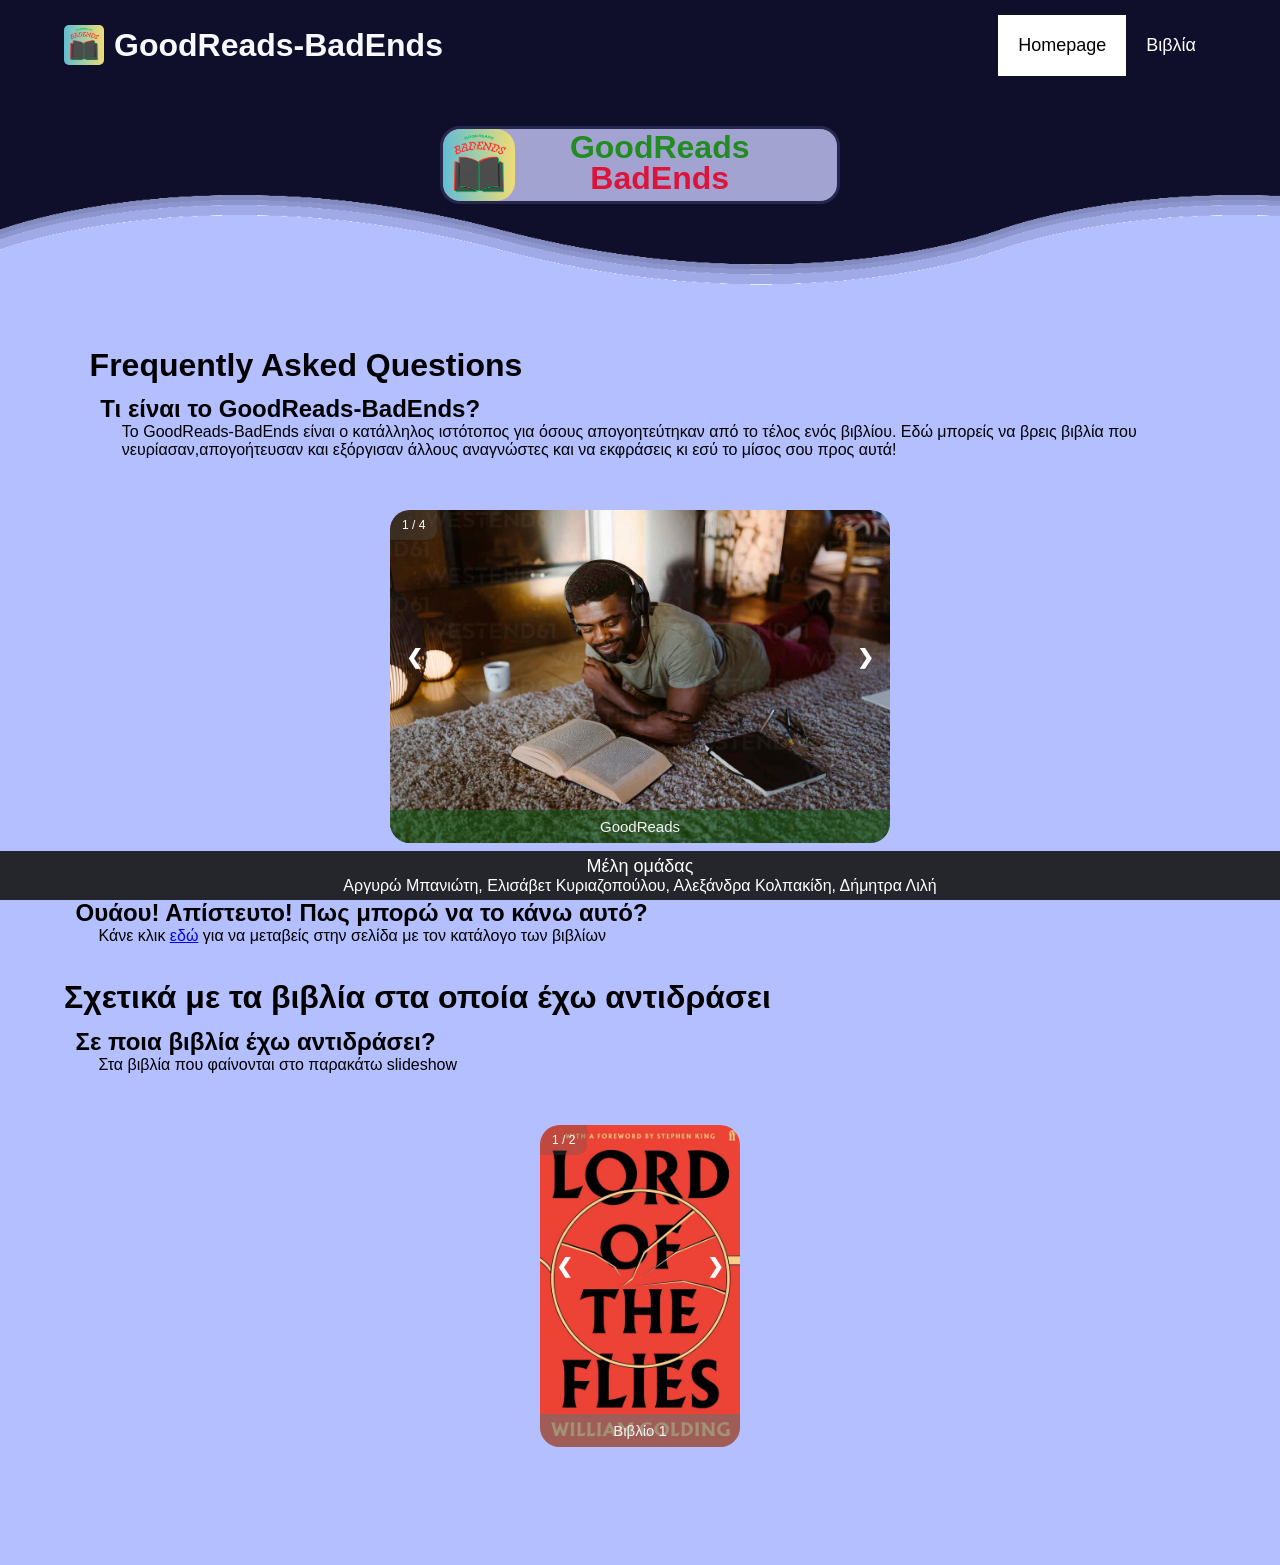
==== ergasia/homepage.html @ 762bc445 "commit1 html,css,js" ====
<!DOCTYPE html>
<html lang="en">
<head>
    <meta charset="UTF-8">
    <title>GoodReads-BadEnds</title>
    <link rel="icon" type="image/x-icon" href="../ergasia/img/logo.png">
    <link rel="stylesheet" href="../ergasia/css/style.css">

</head>
<body>
    <!-- Κύματα  -->
    <section>
        <div class='air air1'></div>
        <div class='air air2'></div>
        <div class='air air3'></div>
        <div class='air air4'></div>
    </section>

    <!-- Navigation με κουμπιά για αρχική σελίδα και άλλη σελίδα  -->
    <div class="navigation">
        <div class="navigation-text">
            <img src="../ergasia/img/logo.png" alt="logo">
            <h1>GoodReads-BadEnds</h1>
        </div>
        <div class="navigation-links">
            <a class="active" href="../ergasia/homepage.html">Homepage</a>
            <a href="../ergasia/items.html">Βιβλία</a>
        </div>
    </div>

    <!-- Header με το logo και το όνομα  -->
    <div class="header">
        <img src="../ergasia/img/logo.png" alt="logo">
        <div class="headergood"><h1>GoodReads</h1></div>
        <div class="headerbad"><h1>BadEnds</h1></div>
    </div>

    <div class="pagecontent">
        <div class="textbeforeslideshow">
            <h1>Frequently Asked Questions</h1>

            <h2>Τι είναι το GoodReads-BadEnds?</h2>
            <p>Το GoodReads-BadEnds είναι ο κατάλληλος ιστότοπος για όσους απογοητεύτηκαν από το τέλος ενός βιβλίου.
                Εδώ μπορείς να βρεις βιβλία που νευρίασαν,απογοήτευσαν και εξόργισαν άλλους αναγνώστες και να εκφράσεις κι εσύ το μίσος σου προς αυτά!</p>
        </div>

        <!-- Το slideshow με τις εικόνες ανθρώπων -->
        <div class="slideshow-container"  id="slideshow0">

            <!-- Εικόνες του slideshow με captions -->
            <div class="mySlides fade">
                <div class="numbertext">1 / 4</div>
                <img src="../ergasia/img/slides1.jpg" style="width:100%" alt="Χαρούμενος άνθρωπος που διαβάζει ένα βιβλίο">
                <div class="captiongood">GoodReads</div>
            </div>

            <div class="mySlides fade">
                <div class="numbertext">2 / 4</div>
                <img src="../ergasia/img/slides2.jpg" style="width:100%" alt="Στεναχωρημένος άνθρωπος που διαβάζει ένα βιβλίο">
                <div class="captionbad">BadEnds</div>
            </div>

            <div class="mySlides fade">
                <div class="numbertext">3 / 4</div>
                <img src="../ergasia/img/slides3.jpg" style="width:100%" alt="Χαρούμενος άνθρωπος που διαβάζει ένα βιβλίο">
                <div class="captiongood">GoodReads</div>
            </div>

            <div class="mySlides fade">
                <div class="numbertext">4 / 4</div>
                <img src="../ergasia/img/slides4.png" style="width:100%" alt="Στεναχωρημένος άνθρωπος που διαβάζει ένα βιβλίο">
                <div class="captionbad">BadEnds</div>
            </div>

            <!-- Κουμπιά με βέλη του slideshow -->
            <a class="prev" onclick="plusSlides(-1,0)">&#10094;</a>
            <a class="next" onclick="plusSlides(1,0)">&#10095;</a>

            <!--Κουκίδες
            <div class="dots">
                <span class="dot" onclick="currentSlide(1)"></span>
                <span class="dot" onclick="currentSlide(2)"></span>
                <span class="dot" onclick="currentSlide(3)"></span>
                <span class="dot" onclick="currentSlide(4)"></span>
            </div> -->

        </div>


        <div class="textafterslideshow">
            <h2>Ουάου! Απίστευτο! Πως μπορώ να το κάνω αυτό?</h2>
            <p>Κάνε κλικ <a href="items.html">εδώ</a> για να μεταβείς στην σελίδα με τον κατάλογο των βιβλίων</p>

            <h1>Σχετικά με τα βιβλία στα οποία έχω αντιδράσει</h1>
            <h2>Σε ποια βιβλία έχω αντιδράσει?</h2>
            <p>Στα βιβλία που φαίνονται στο παρακάτω slideshow</p>

        </div>

        <!-- Το slideshow με τις εικόνες των βιβλίων στα οποία ο χρήστης έχει αντιδράσει -->
        <div class="slideshow-container"  id="slideshow1">

            <!-- Εικόνες του slideshow με captions -->
            <div class="mySlides fade" id>
                <div class="numbertext">1 / 2</div>
                <img src="../ergasia/img/item1.jpg" style="width:100%" alt="Βιβλίο στο οποίο έχεις αντιδράσει">
                <div class="captionbook">Βιβλίο 1</div>
            </div>

            <div class="mySlides fade">
                <div class="numbertext">2 / 2</div>
                <img src="../ergasia/img/item2.jpg" style="width:100%" alt="Βιβλίο στο οποίο έχεις αντιδράσει">
                <div class="captionbook">Βιβλίο 2</div>
            </div>



            <!-- Κουμπιά με βέλη του slideshow -->
            <a class="prev" onclick="plusSlides(-1,1)">&#10094;</a>
            <a class="next" onclick="plusSlides(1,1)">&#10095;</a>

            <!--Κουκίδες
            <div class="dots">
                <span class="dot" onclick="currentSlide(1)"></span>
                <span class="dot" onclick="currentSlide(2)"></span>
                <span class="dot" onclick="currentSlide(3)"></span>
                <span class="dot" onclick="currentSlide(4)"></span>
            </div> -->


        </div>
    </div>
    <div class="footer">
        <div class="footerheader">Μέλη ομάδας</div>
        <div class="footertext">
            Αργυρώ Μπανιώτη, Ελισάβετ Κυριαζοπούλου, Αλεξάνδρα Κολπακίδη, Δήμητρα Λιλή
        </div>
    </div>





    <script src="../ergasia/js/homepage.js" defer></script>
</body>
</html>
---- ergasia/css/style.css ----
/*κύματα*/
section{
  display: grid;
  position: relative;
  width: 100%;
  height: 35vh;
  background: rgb(15, 15, 44);
  overflow: hidden;
  z-index: 1;
}
section .air {
  position: absolute;
  bottom: 0;
  left: 0;
  width: 100%;
  height: 100px;
  background: url(../img/waveblue3.png);
  background-size: 1000px 100px;
}
section .air.air1{
  animation: wave 30s linear infinite;
  z-index: 5;
  opacity: 1;
  animation-delay: 0s;
  bottom: 0;
}
section .air.air2{
  animation: wave2 15s linear infinite;
  z-index: 4;
  opacity: 0.5;
  animation-delay: -5s;
  bottom: 10px;
}
section .air.air3{
  animation: wave 30s linear infinite;
  z-index: 3;
  opacity: 0.2;
  animation-delay: -2s;
  bottom: 15px;
}
section .air.air4{
  animation: wave2 5s linear infinite;
  z-index: 2;
  opacity: 0.7;
  animation-delay: -5s;
  bottom: 20px;
}
@keyframes wave{
  0%{
    background-position-x: 0;
  }
  100%{
    background-position-x: 1000px;
  }
}
@keyframes wave2{
  0%{
    background-position-x: 0;
  }
  100%{
    background-position-x: -1000px;
  }
}
* {
  box-sizing: border-box;
}


.navigation{
  position: absolute;
  top: 0;
  z-index: 10;
  width: 100%;
  color: ghostwhite;
  height:10%;

  /*border που έβγαλα γιατί είναι άσχημο*/
  /*
  background-color: rgb(240,255,240,0.07);
  border-style: double;
  border-color: transparent;
  border-bottom-color: black;
  */

  display: flex;
  flex-wrap: wrap;
  justify-content: space-between;
  align-items: center;
  padding: 0 5%;
  box-sizing: border-box;
}

.navigation-links{
  float:right;
  bottom: 20%;
  align-items: center;

  display: flex;
  gap:0;
  text-align: center;
  font-size: 17px;
}

.navigation-links a{
  padding: 20px 20px 20px 20px;
  font-size: large;
}

.navigation-links a:link{
  text-decoration: none;
  color:white;
}

.navigation-links a.active{
  background-color: white;
  color:black;
}

.navigation-links a:hover{
  background-color: rgb(60,60,60,0.5);
  color:white;
}


.navigation-text{
  flex:1;
  top: 20%;
  left:5%;
  display: flex;
  align-items: center;
}

/*εικόνα logo του navigation*/
.navigation-text img {
  float: left;
  height: 40px;
  margin-right: 10px;
  border-radius: 5px;
}

.navigation-text h1{

}



/*header*/
.header{
  top: 14%;
  position:absolute;
  left: 50%;
  transform: translateX(-50%);
  width: 400px;

  background-color: rgb(200,200,250,0.8);
  z-index: 6;
  border-style: solid;
  border-color:rgb(37, 39, 77);
  border-radius: 20px;

  margin-bottom: 200vh;

}

/*εικόνα logo του header*/
.header img {
  float: left;
  height: 72px;
  background-color: transparent;
  border-radius: 19px;

}

/*κείμενο του header*/
.header .headergood h1{
  font-family: 'Magneto','Arial', sans-serif;
  color: forestgreen;
  position:absolute;
  left: 55%;
  transform: translateX(-50%);
  top:0
}
.header .headerbad h1 {
  font-family: 'Magneto','Arial', sans-serif;
  color:crimson;
  position:absolute;
  left: 55%;
  transform: translateX(-50%);
  bottom:5%
}

.pagecontent{
  display: flex;
  flex-direction: column;
  flex-grow:1;
  height: auto;
  margin: 0 auto -50px;
  min-height: 100%;
  padding: 0 0 50px;
  box-sizing: border-box;
  overflow: auto;
}

.textbeforeslideshow{
  line-break: strict;
  order:1;
  padding-right: 4%;
  padding-left: 2%;
}

.textbeforeslideshow, .textafterslideshow{
  position:relative;
  left:5%;
  right:5%;
  width:90%;
}


.textbeforeslideshow h1, .textafterslideshow h1{
  position:relative;
  margin-bottom:1%;
  margin-top:3%;
}

.textbeforeslideshow h2, .textafterslideshow h2{
  position:relative;
  left: 1%
}

.textbeforeslideshow p, .textafterslideshow p{
  position:relative;
  left: 3%
}



.slideshow-container {
  border-radius: 20px;
  max-width: 500px;
  position:relative;
  left: 50%;
  transform: translateX(-50%);
  z-index: 6;
  margin-bottom: 4%;
  margin-top: 4%;
}

.slideshow-container img{
  border-radius: 20px;
}

#slideshow0{
  order:2;
}

#slideshow1{
  order:4;
  margin-bottom:5%;
  max-height: 400px;
  max-width: 200px;
}

/*Captions των slides*/
.captiongood, .captionbad, .captionbook {
  color: #f4f4f4;
  font-size: 15px;
  text-align: center;
  padding: 8px 12px;
  position: absolute;
  bottom: 4px;
  width: 100%;
  border-radius: 0 0 20px 20px;
}
.captiongood {
  background: rgba(20,88,20,0.6);
}
.captionbad {
  background: rgba(88,20,20,0.6);
}
.captionbook {
  background: rgba(111,111,111,0.6);
}



/*κουκίδες κάτω από slideshow*/

.dots{
  text-align: center;
  padding: 8px 12px;
  position: absolute;
  bottom: -12%;
  width: 100%;
  background: rgb(230, 230, 234,0.5);
  z-index: -1;

}
.dot {
  cursor: pointer;
  height: 13px;
  width: 13px;
  margin: 0 2px;
  background-color: #bbb;
  border-radius: 50%;
  display: inline-block;
  transition: background-color 0.6s ease;
}
.active, .dot:hover {
  background-color: #717171;
}


.fade {
  animation-name: fade;
  animation-duration: 1.5s;
}
@keyframes fade {
  from {opacity: .4}
  to {opacity: 1}
}
.mySlides {
  display: none;
}

/*κουμπιά επόμενο προηγούμενο*/
.prev,
.next {
  cursor: pointer;
  position: absolute;
  top: 50%;
  width: auto;
  padding: 16px;
  margin-top: -50px;
  color: white;
  font-weight: bold;
  font-size: 20px;
  border-radius: 0 3px 3px 0;
  user-select: none;
  -webkit-user-select: none;
}
.next {
  right: 0;
  border-radius: 3px 0 0 3px;
}
.prev:hover, .next:hover {
  background-color: rgba(0, 0, 0, 0.6);
}


/*αριθμός  slide*/
.numbertext {
  color: #ffffff;
  font-size: 12px;
  padding: 8px 12px;
  position: absolute;
  top: 0;
  background: rgba(88,88,88,0.3);
  border-radius: 20px 0 10px 0;
}

*{
  margin: 0;
  padding: 0;
}


.textafterslideshow{
  order:3;
}

.not-footer{

}

/*footer*/
.footer {
  position: fixed;
  left: 0;
  bottom: 0;
  width: 100%;
  height: auto;
  background-color: rgb(36, 38, 43);
  color: white;
  text-align: center;
  font-family: 'Century Gothic', sans-serif;
  z-index: 100;
}
.footerheader{
  font-size: large;
  padding-top: 5px;
}
.footertext{
  display: flex;
  flex-direction: column;
  text-align: center;
  padding-bottom: 5px;
}

/*background*/
body{
  background-color: rgb(179,191,255);
  font-family: 'Century Gothic', sans-serif;
}




/*Για το αρχείο items.html*/

/*Για την μπάρα αναζήτησης*/
.search-bar input[type=text] {
  padding: 6px;
  margin-top: 8px;
  font-size: 17px;
  border: none;
  height:28px;
}
.search-bar button {
  float: right;
  padding: 6px;
  margin-top: 8px;
  margin-right: 16px;
  background: #ddd;
  font-size: 17px;
  border: none;
  height: 28px;

}

.search-bar img {
  padding-bottom: 3px;
  height: 22px;
  width: 22px;
}

.search-bar{
  margin-bottom: 10px;
}

/*Για τα αποτελέσματα της αναζήτησης*/
.search-results{
  order:2;
  display: flex;
  flex-wrap: wrap;
  font-family: 'Optima','Arial', sans-serif;
}

.result {
  max-width: 200px;
  min-width: 200px;
  border-color: rgb(47, 79, 79,0.5);
  border-style: solid;
  border-radius: 10px;
  padding: 15px 10px;
  margin: 10px 10px 10px 10px;
}

.result img{
  width: 100%
}

.book-title{
  font-weight: bold;
  font-size: large;
  text-align: center;
  padding-top: 2px;
  padding-bottom: 5px;
}

.search{
  display: flex;
  flex-direction: column;
  align-items: center;
}
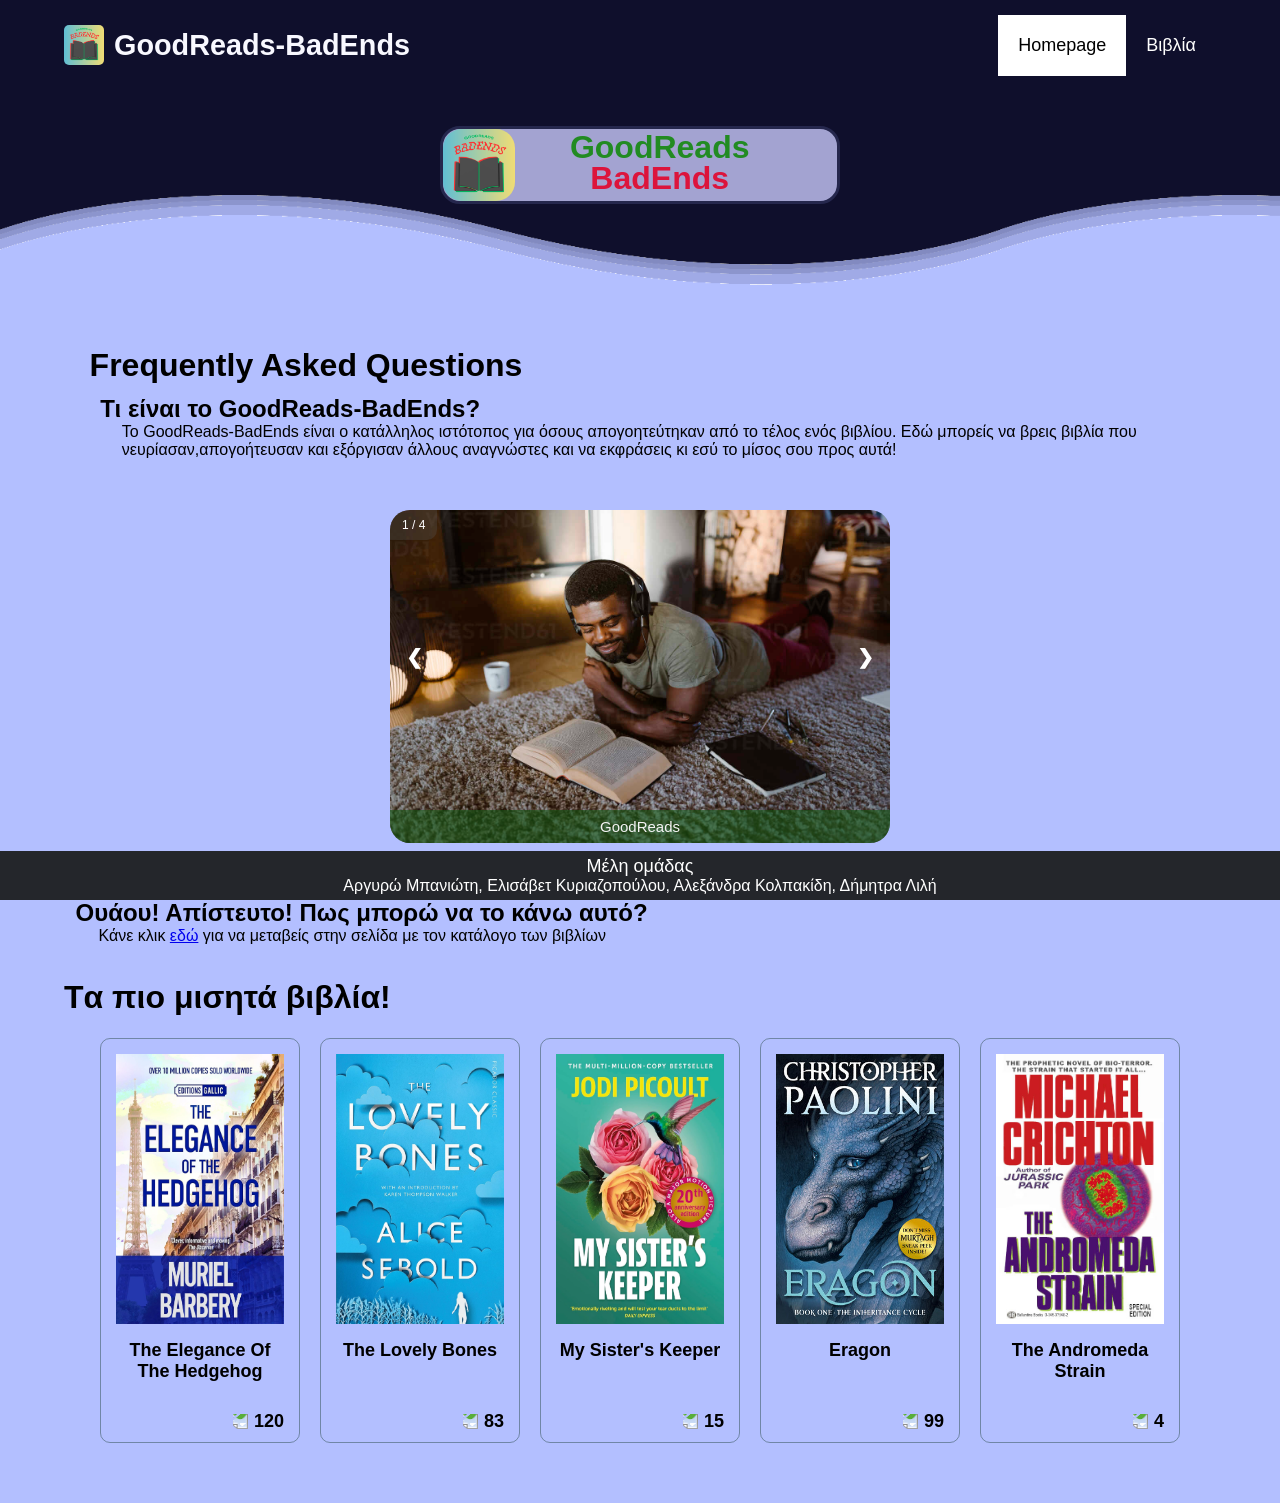
==== commit 9a702b86: "mikres allages" ====
--- a/ergasia/homepage.html
+++ b/ergasia/homepage.html
@@ -17,7 +17,7 @@
     </section>
 
     <!-- Navigation με κουμπιά για αρχική σελίδα και άλλη σελίδα  -->
-    <div class="navigation">
+    <nav>
         <div class="navigation-text">
             <img src="../ergasia/img/logo.png" alt="logo">
             <h1>GoodReads-BadEnds</h1>
@@ -26,16 +26,16 @@
             <a class="active" href="../ergasia/homepage.html">Homepage</a>
             <a href="../ergasia/items.html">Βιβλία</a>
         </div>
+    </nav>
+
+    <!-- Logo και όνομα  -->
+    <div class="logo-name">
+        <img src="../ergasia/img/logo.png" alt="logo">
+        <h1 class="headergood">GoodReads</h1>
+        <h1 class="headerbad">BadEnds</h1>
     </div>
 
-    <!-- Header με το logo και το όνομα  -->
-    <div class="header">
-        <img src="../ergasia/img/logo.png" alt="logo">
-        <div class="headergood"><h1>GoodReads</h1></div>
-        <div class="headerbad"><h1>BadEnds</h1></div>
-    </div>
-
-    <div class="pagecontent">
+    <main>
         <div class="textbeforeslideshow">
             <h1>Frequently Asked Questions</h1>
 
@@ -51,38 +51,30 @@
             <div class="mySlides fade">
                 <div class="numbertext">1 / 4</div>
                 <img src="../ergasia/img/slides1.jpg" style="width:100%" alt="Χαρούμενος άνθρωπος που διαβάζει ένα βιβλίο">
-                <div class="captiongood">GoodReads</div>
+                <div class="caption-good">GoodReads</div>
             </div>
 
             <div class="mySlides fade">
                 <div class="numbertext">2 / 4</div>
                 <img src="../ergasia/img/slides2.jpg" style="width:100%" alt="Στεναχωρημένος άνθρωπος που διαβάζει ένα βιβλίο">
-                <div class="captionbad">BadEnds</div>
+                <div class="caption-bad">BadEnds</div>
             </div>
 
             <div class="mySlides fade">
                 <div class="numbertext">3 / 4</div>
                 <img src="../ergasia/img/slides3.jpg" style="width:100%" alt="Χαρούμενος άνθρωπος που διαβάζει ένα βιβλίο">
-                <div class="captiongood">GoodReads</div>
+                <div class="caption-good">GoodReads</div>
             </div>
 
             <div class="mySlides fade">
                 <div class="numbertext">4 / 4</div>
                 <img src="../ergasia/img/slides4.png" style="width:100%" alt="Στεναχωρημένος άνθρωπος που διαβάζει ένα βιβλίο">
-                <div class="captionbad">BadEnds</div>
+                <div class="caption-bad">BadEnds</div>
             </div>
 
             <!-- Κουμπιά με βέλη του slideshow -->
             <a class="prev" onclick="plusSlides(-1,0)">&#10094;</a>
             <a class="next" onclick="plusSlides(1,0)">&#10095;</a>
-
-            <!--Κουκίδες
-            <div class="dots">
-                <span class="dot" onclick="currentSlide(1)"></span>
-                <span class="dot" onclick="currentSlide(2)"></span>
-                <span class="dot" onclick="currentSlide(3)"></span>
-                <span class="dot" onclick="currentSlide(4)"></span>
-            </div> -->
 
         </div>
 
@@ -90,46 +82,66 @@
         <div class="textafterslideshow">
             <h2>Ουάου! Απίστευτο! Πως μπορώ να το κάνω αυτό?</h2>
             <p>Κάνε κλικ <a href="items.html">εδώ</a> για να μεταβείς στην σελίδα με τον κατάλογο των βιβλίων</p>
-
-            <h1>Σχετικά με τα βιβλία στα οποία έχω αντιδράσει</h1>
-            <h2>Σε ποια βιβλία έχω αντιδράσει?</h2>
-            <p>Στα βιβλία που φαίνονται στο παρακάτω slideshow</p>
-
+            <h1>Tα πιο μισητά βιβλία!</h1>
         </div>
 
-        <!-- Το slideshow με τις εικόνες των βιβλίων στα οποία ο χρήστης έχει αντιδράσει -->
-        <div class="slideshow-container"  id="slideshow1">
-
-            <!-- Εικόνες του slideshow με captions -->
-            <div class="mySlides fade" id>
-                <div class="numbertext">1 / 2</div>
-                <img src="../ergasia/img/item1.jpg" style="width:100%" alt="Βιβλίο στο οποίο έχεις αντιδράσει">
-                <div class="captionbook">Βιβλίο 1</div>
+        <!-- Οι εικόνες των πιο μισητών βιβλίων  -->
+        <div class="item-grid" id="grid-homepage">
+            <div class="result">
+                <img src="../ergasia/img/item4.jpg" style="width:100%" alt="Το εξώφυλλο του &quot;The Elegance Of The Hedgehog&quot;">
+                <div class="caption-text">
+                    <div class="book-title">The Elegance Of The Hedgehog</div>
+                </div>
+                <div class="dislike-section">
+                    <img src="../ergasia/img/dislike-before.png" alt="κουμπί dislike">
+                    120
+                </div>
             </div>
 
-            <div class="mySlides fade">
-                <div class="numbertext">2 / 2</div>
-                <img src="../ergasia/img/item2.jpg" style="width:100%" alt="Βιβλίο στο οποίο έχεις αντιδράσει">
-                <div class="captionbook">Βιβλίο 2</div>
+            <div class="result">
+                <img src="../ergasia/img/item5.jpg" style="width:100%" alt="Το εξώφυλλο του &quot;The Lovely Bones&quot;">
+                    <div class="caption-text"><div class="book-title">The Lovely Bones</div>
+                </div>
+                <div class="dislike-section">
+                    <img src="../ergasia/img/dislike-before.png" alt="κουμπί dislike">
+                    83
+                </div>
             </div>
 
+            <div class="result">
+                <img src="../ergasia/img/item6.jpg" style="width:100%" alt="Το εξώφυλλο του &quot;My Sister's Keeper&quot;">
+                <div class="caption-text">
+                    <div class="book-title">My Sister's Keeper</div>
+                </div>
+                <div class="dislike-section">
+                    <img src="../ergasia/img/dislike-before.png" alt="κουμπί dislike">
+                    15
+                </div>
+            </div>
 
+            <div class="result">
+                <img src="../ergasia/img/item7.jpg" style="width:100%" alt="Το εξώφυλλο του &quot;Eragon&quot;">
+                <div class="caption-text">
+                    <div class="book-title">Eragon</div>
+                </div>
+                <div class="dislike-section">
+                    <img src="../ergasia/img/dislike-before.png" alt="κουμπί dislike">
+                    99
+                </div>
+            </div>
 
-            <!-- Κουμπιά με βέλη του slideshow -->
-            <a class="prev" onclick="plusSlides(-1,1)">&#10094;</a>
-            <a class="next" onclick="plusSlides(1,1)">&#10095;</a>
-
-            <!--Κουκίδες
-            <div class="dots">
-                <span class="dot" onclick="currentSlide(1)"></span>
-                <span class="dot" onclick="currentSlide(2)"></span>
-                <span class="dot" onclick="currentSlide(3)"></span>
-                <span class="dot" onclick="currentSlide(4)"></span>
-            </div> -->
-
-
+            <div class="result">
+                <img src="../ergasia/img/item8.jpg" style="width:100%" alt="Το εξώφυλλο του &quot;The Andromeda Strain&quot;">
+                <div class="caption-text">
+                    <div class="book-title">The Andromeda Strain</div>
+                </div>
+                <div class="dislike-section">
+                    <img src="../ergasia/img/dislike-before.png" alt="κουμπί dislike">
+                    4
+                </div>
+            </div>
         </div>
-    </div>
+    </main>
     <div class="footer">
         <div class="footerheader">Μέλη ομάδας</div>
         <div class="footertext">
@@ -139,8 +151,6 @@
 
 
 
-
-
     <script src="../ergasia/js/homepage.js" defer></script>
 </body>
 </html>
--- a/ergasia/css/style.css
+++ b/ergasia/css/style.css
@@ -1,4 +1,3 @@
-
 /*κύματα*/
 section{
   display: grid;
@@ -66,8 +65,8 @@
   box-sizing: border-box;
 }
 
-
-.navigation{
+/*navigation*/
+nav{
   position: absolute;
   top: 0;
   z-index: 10;
@@ -91,6 +90,7 @@
   box-sizing: border-box;
 }
 
+/*link στο navigation*/
 .navigation-links{
   float:right;
   bottom: 20%;
@@ -107,7 +107,7 @@
   font-size: large;
 }
 
-.navigation-links a:link{
+.navigation-links a:link, a:visited{
   text-decoration: none;
   color:white;
 }
@@ -123,12 +123,14 @@
 }
 
 
+/*text και εικόνα στο navigation*/
 .navigation-text{
   flex:1;
   top: 20%;
   left:5%;
   display: flex;
   align-items: center;
+  font-size: larger;
 }
 
 /*εικόνα logo του navigation*/
@@ -139,20 +141,13 @@
   border-radius: 5px;
 }
 
-.navigation-text h1{
-
-}
-
-
-
-/*header*/
-.header{
+/*logo και όνομα*/
+.logo-name{
   top: 14%;
   position:absolute;
   left: 50%;
   transform: translateX(-50%);
   width: 400px;
-
   background-color: rgb(200,200,250,0.8);
   z-index: 6;
   border-style: solid;
@@ -163,8 +158,8 @@
 
 }
 
-/*εικόνα logo του header*/
-.header img {
+/*εικόνα logo*/
+.logo-name img {
   float: left;
   height: 72px;
   background-color: transparent;
@@ -172,8 +167,8 @@
 
 }
 
-/*κείμενο του header*/
-.header .headergood h1{
+/*κείμενο του logo*/
+.headergood{
   font-family: 'Magneto','Arial', sans-serif;
   color: forestgreen;
   position:absolute;
@@ -181,7 +176,8 @@
   transform: translateX(-50%);
   top:0
 }
-.header .headerbad h1 {
+
+.headerbad{
   font-family: 'Magneto','Arial', sans-serif;
   color:crimson;
   position:absolute;
@@ -190,7 +186,7 @@
   bottom:5%
 }
 
-.pagecontent{
+main{
   display: flex;
   flex-direction: column;
   flex-grow:1;
@@ -232,7 +228,6 @@
   position:relative;
   left: 3%
 }
-
 
 
 .slideshow-container {
@@ -262,7 +257,7 @@
 }
 
 /*Captions των slides*/
-.captiongood, .captionbad, .captionbook {
+.caption-good, .caption-bad{
   color: #f4f4f4;
   font-size: 15px;
   text-align: center;
@@ -272,16 +267,12 @@
   width: 100%;
   border-radius: 0 0 20px 20px;
 }
-.captiongood {
+.caption-good {
   background: rgba(20,88,20,0.6);
 }
-.captionbad {
-  background: rgba(88,20,20,0.6);
-}
-.captionbook {
-  background: rgba(111,111,111,0.6);
-}
-
+.caption-bad {
+  background: rgba(88, 20, 20, 0.6);
+}
 
 
 /*κουκίδες κάτω από slideshow*/
@@ -383,7 +374,6 @@
   background-color: rgb(36, 38, 43);
   color: white;
   text-align: center;
-  font-family: 'Century Gothic', sans-serif;
   z-index: 100;
 }
 .footerheader{
@@ -401,6 +391,7 @@
 body{
   background-color: rgb(179,191,255);
   font-family: 'Century Gothic', sans-serif;
+  pointer-events: all;
 }
 
 
@@ -410,13 +401,27 @@
 
 /*Για την μπάρα αναζήτησης*/
 .search-bar input[type=text] {
+  border-radius: 8px 0 0 8px;
   padding: 6px;
   margin-top: 8px;
+  margin-bottom: 45px;
   font-size: 17px;
-  border: none;
-  height:28px;
-}
+  /*το αλλάζω?
+  border: none;*/
+  height: 28px;
+}
+
+.caption-text{
+  margin-bottom:40px;
+}
+
+.book-title{
+  margin-top:10px;
+  margin-bottom: 10px;
+}
+
 .search-bar button {
+  border-radius: 0 8px 8px 0;
   float: right;
   padding: 6px;
   margin-top: 8px;
@@ -425,12 +430,17 @@
   font-size: 17px;
   border: none;
   height: 28px;
-
+  cursor: pointer;
+}
+
+.search-bar button:hover{
+  background-color: rgb(60,60,60,0.5);
 }
 
 .search-bar img {
-  padding-bottom: 3px;
-  height: 22px;
+  position: static;
+  padding-bottom: 10px;
+  height: 27px;
   width: 22px;
 }
 
@@ -439,25 +449,59 @@
 }
 
 /*Για τα αποτελέσματα της αναζήτησης*/
-.search-results{
-  order:2;
+.item-grid{
   display: flex;
   flex-wrap: wrap;
-  font-family: 'Optima','Arial', sans-serif;
+  justify-content: center;
+}
+
+#grid-homepage{
+  order:3
+}
+
+#grid-items{
+  order:2
 }
 
 .result {
+  position:relative;
   max-width: 200px;
   min-width: 200px;
   border-color: rgb(47, 79, 79,0.5);
   border-style: solid;
   border-radius: 10px;
-  padding: 15px 10px;
+  border-width: 1px;
+  padding: 15px;
   margin: 10px 10px 10px 10px;
 }
 
 .result img{
-  width: 100%
+  width:150px;
+  height:270px;
+}
+
+.dislike-section{
+  position: absolute;
+  bottom: 10px;
+  right: 15px;
+
+  font-weight: bold;
+  font-size: large;
+
+  display: flex;
+  flex-direction: row;
+  gap: 6px;
+  align-items: center;
+}
+
+.dislike-section img{
+  height:15px;
+  width:15px;
+  rotate:180deg;
+}
+
+.dislike-section img:hover{
+  cursor: pointer;
 }
 
 .book-title{
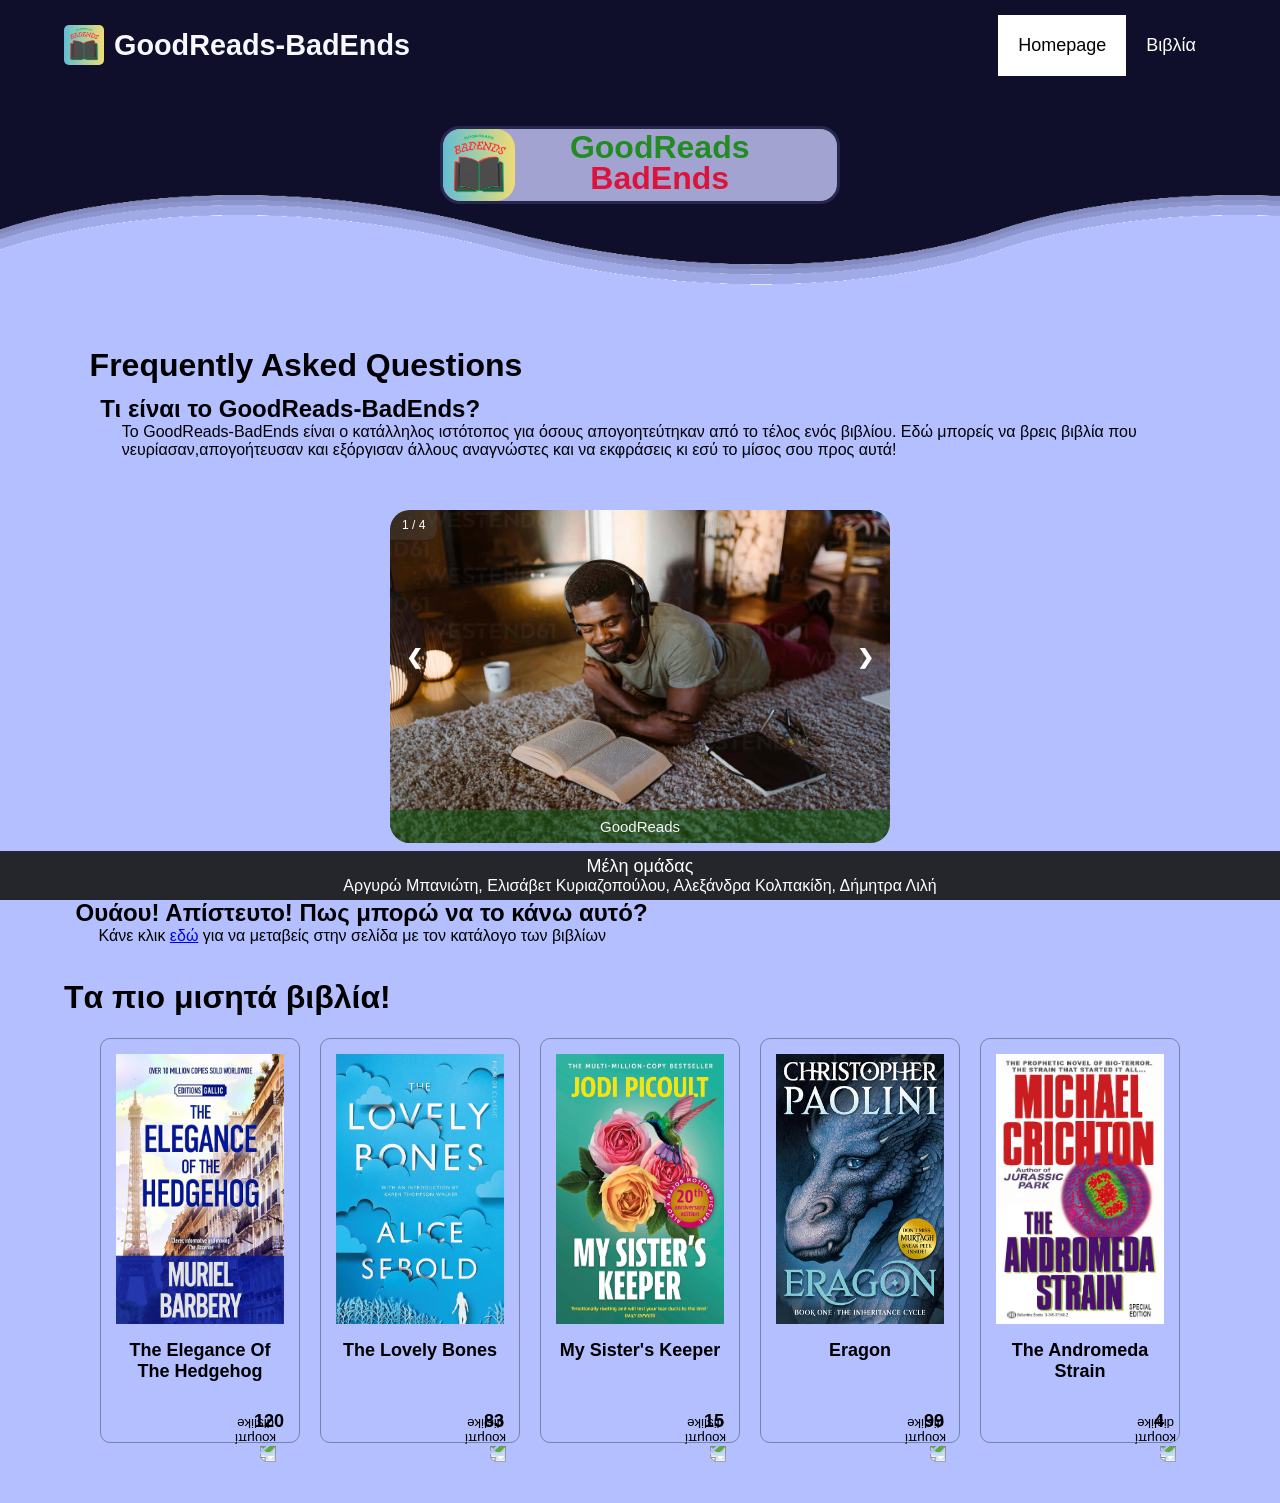
==== commit a903e0f2: "mikres allages" ====
--- a/ergasia/homepage.html
+++ b/ergasia/homepage.html
@@ -45,7 +45,7 @@
         </div>
 
         <!-- Το slideshow με τις εικόνες ανθρώπων -->
-        <div class="slideshow-container"  id="slideshow0">
+        <div class="slideshow-container"  id="slideshow">
 
             <!-- Εικόνες του slideshow με captions -->
             <div class="mySlides fade">
@@ -73,8 +73,8 @@
             </div>
 
             <!-- Κουμπιά με βέλη του slideshow -->
-            <a class="prev" onclick="plusSlides(-1,0)">&#10094;</a>
-            <a class="next" onclick="plusSlides(1,0)">&#10095;</a>
+            <a class="prev" onclick="plusSlides(-1)">&#10094;</a>
+            <a class="next" onclick="plusSlides(1)">&#10095;</a>
 
         </div>
 
@@ -93,7 +93,7 @@
                     <div class="book-title">The Elegance Of The Hedgehog</div>
                 </div>
                 <div class="dislike-section">
-                    <img src="../ergasia/img/dislike-before.png" alt="κουμπί dislike">
+                    <button id="book1"> <img src="../ergasia/img/dislike-before.png" alt="κουμπί dislike"> </button>
                     120
                 </div>
             </div>
@@ -103,7 +103,7 @@
                     <div class="caption-text"><div class="book-title">The Lovely Bones</div>
                 </div>
                 <div class="dislike-section">
-                    <img src="../ergasia/img/dislike-before.png" alt="κουμπί dislike">
+                    <button> <img src="../ergasia/img/dislike-before.png" alt="κουμπί dislike"> </button>
                     83
                 </div>
             </div>
@@ -114,7 +114,7 @@
                     <div class="book-title">My Sister's Keeper</div>
                 </div>
                 <div class="dislike-section">
-                    <img src="../ergasia/img/dislike-before.png" alt="κουμπί dislike">
+                    <button> <img src="../ergasia/img/dislike-before.png" alt="κουμπί dislike"> </button>
                     15
                 </div>
             </div>
@@ -125,7 +125,7 @@
                     <div class="book-title">Eragon</div>
                 </div>
                 <div class="dislike-section">
-                    <img src="../ergasia/img/dislike-before.png" alt="κουμπί dislike">
+                    <button> <img src="../ergasia/img/dislike-before.png" alt="κουμπί dislike"> </button>
                     99
                 </div>
             </div>
@@ -136,21 +136,21 @@
                     <div class="book-title">The Andromeda Strain</div>
                 </div>
                 <div class="dislike-section">
-                    <img src="../ergasia/img/dislike-before.png" alt="κουμπί dislike">
+                    <button> <img src="../ergasia/img/dislike-before.png" alt="κουμπί dislike"> </button>
                     4
                 </div>
             </div>
         </div>
     </main>
     <div class="footer">
-        <div class="footerheader">Μέλη ομάδας</div>
-        <div class="footertext">
+        <div class="footer-header">Μέλη ομάδας</div>
+        <div class="footer-text">
             Αργυρώ Μπανιώτη, Ελισάβετ Κυριαζοπούλου, Αλεξάνδρα Κολπακίδη, Δήμητρα Λιλή
         </div>
     </div>
 
+    <script src="../ergasia/js/homepage.js" defer></script>
 
 
-    <script src="../ergasia/js/homepage.js" defer></script>
 </body>
 </html>
--- a/ergasia/css/style.css
+++ b/ergasia/css/style.css
@@ -245,15 +245,8 @@
   border-radius: 20px;
 }
 
-#slideshow0{
+#slideshow{
   order:2;
-}
-
-#slideshow1{
-  order:4;
-  margin-bottom:5%;
-  max-height: 400px;
-  max-width: 200px;
 }
 
 /*Captions των slides*/
@@ -275,8 +268,7 @@
 }
 
 
-/*κουκίδες κάτω από slideshow*/
-
+/*κουκίδες κάτω από slideshow τις οποίες τελικά έβγαλα
 .dots{
   text-align: center;
   padding: 8px 12px;
@@ -300,7 +292,7 @@
 .active, .dot:hover {
   background-color: #717171;
 }
-
+*/
 
 .fade {
   animation-name: fade;
@@ -360,9 +352,6 @@
   order:3;
 }
 
-.not-footer{
-
-}
 
 /*footer*/
 .footer {
@@ -376,11 +365,11 @@
   text-align: center;
   z-index: 100;
 }
-.footerheader{
+.footer-header{
   font-size: large;
   padding-top: 5px;
 }
-.footertext{
+.footer-text{
   display: flex;
   flex-direction: column;
   text-align: center;
@@ -388,12 +377,15 @@
 }
 
 /*background*/
+main{
+  background-color: rgb(179,191,255);
+}
+
 body{
-  background-color: rgb(179,191,255);
+  background: rgb(15, 15, 44);
   font-family: 'Century Gothic', sans-serif;
   pointer-events: all;
 }
-
 
 
 
@@ -494,14 +486,18 @@
   align-items: center;
 }
 
+.dislike-section button{
+  height:15px;
+  width:15px;
+  border-color: transparent;
+  background-color: transparent;
+  cursor: pointer;
+}
+
 .dislike-section img{
   height:15px;
   width:15px;
   rotate:180deg;
-}
-
-.dislike-section img:hover{
-  cursor: pointer;
 }
 
 .book-title{
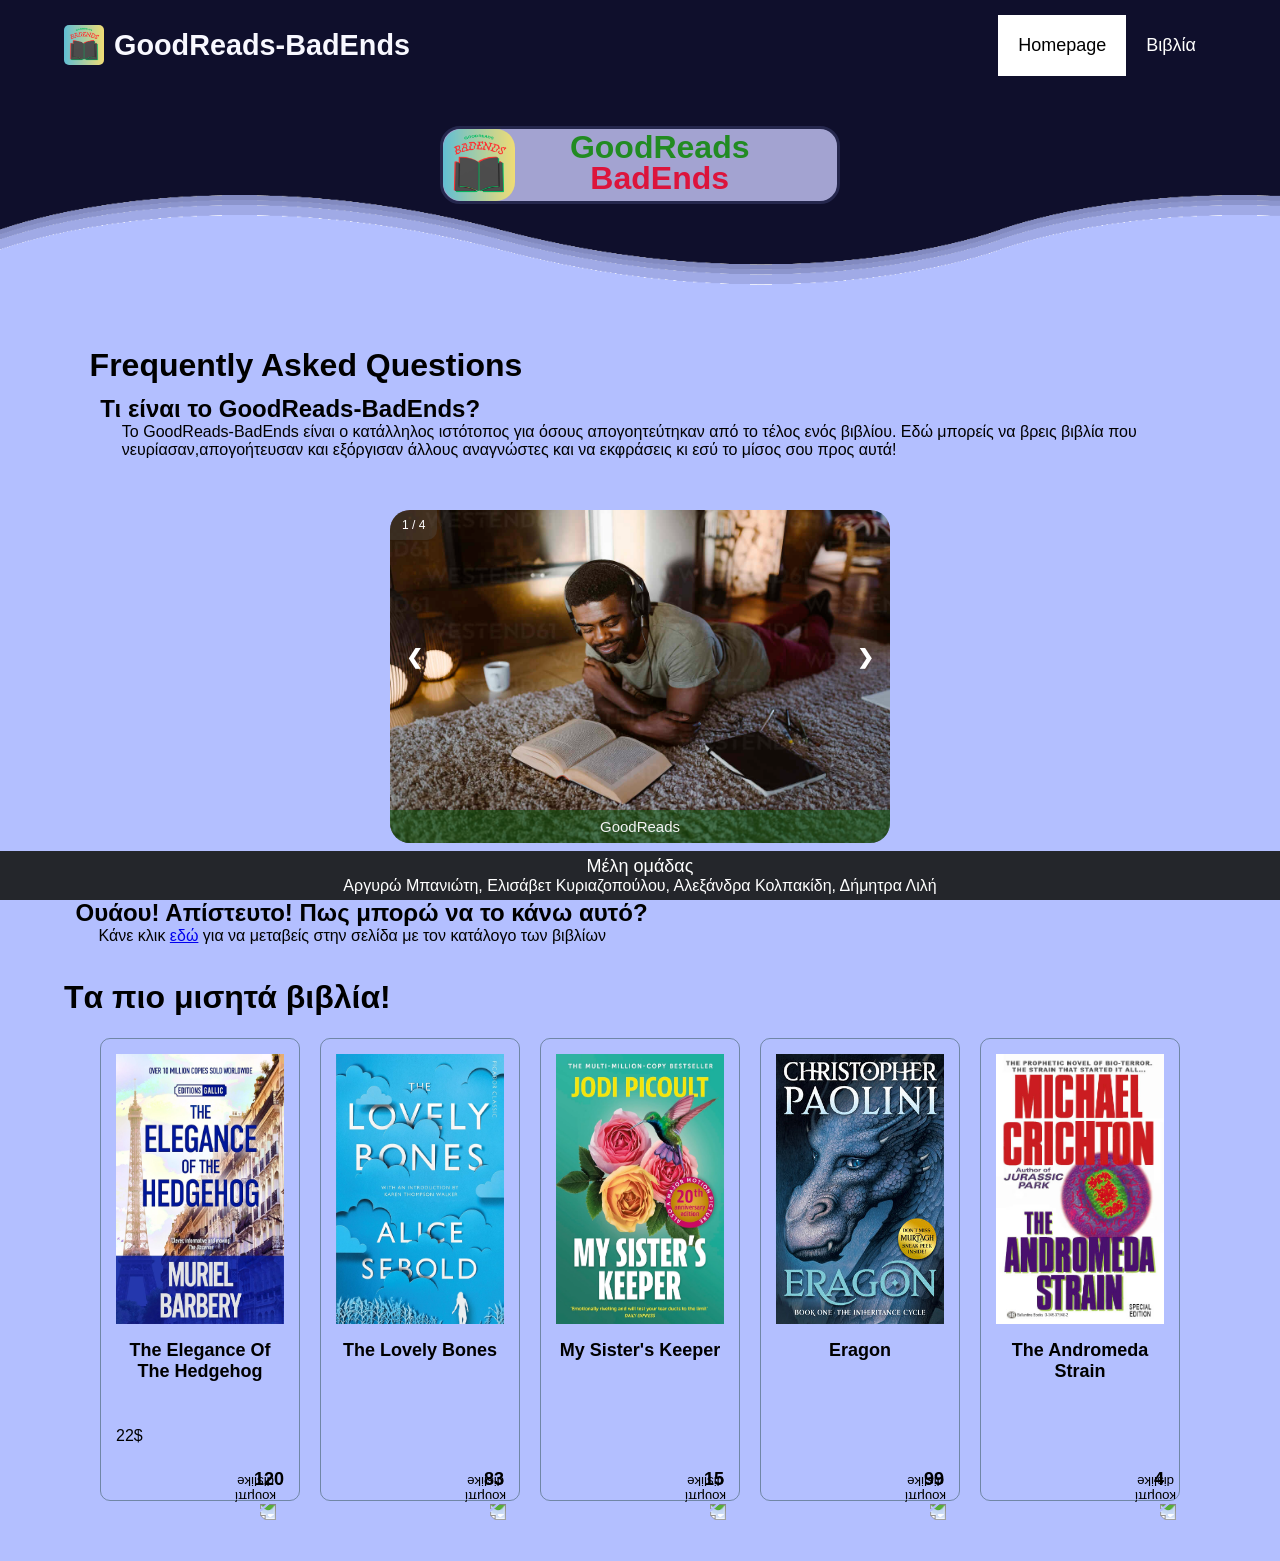
==== commit 1069b49a: "price html" ====
--- a/ergasia/homepage.html
+++ b/ergasia/homepage.html
@@ -1,156 +1,223 @@
-<!DOCTYPE html>
+<!doctype html>
 <html lang="en">
-<head>
-    <meta charset="UTF-8">
+  <head>
+    <meta charset="UTF-8" />
     <title>GoodReads-BadEnds</title>
-    <link rel="icon" type="image/x-icon" href="../ergasia/img/logo.png">
-    <link rel="stylesheet" href="../ergasia/css/style.css">
-
-</head>
-<body>
+    <link rel="icon" type="image/x-icon" href="../ergasia/img/logo.png" />
+    <link rel="stylesheet" href="../ergasia/css/style.css" />
+  </head>
+  <body>
     <!-- Κύματα  -->
     <section>
-        <div class='air air1'></div>
-        <div class='air air2'></div>
-        <div class='air air3'></div>
-        <div class='air air4'></div>
+      <div class="air air1"></div>
+      <div class="air air2"></div>
+      <div class="air air3"></div>
+      <div class="air air4"></div>
     </section>
 
     <!-- Navigation με κουμπιά για αρχική σελίδα και άλλη σελίδα  -->
     <nav>
-        <div class="navigation-text">
-            <img src="../ergasia/img/logo.png" alt="logo">
-            <h1>GoodReads-BadEnds</h1>
-        </div>
-        <div class="navigation-links">
-            <a class="active" href="../ergasia/homepage.html">Homepage</a>
-            <a href="../ergasia/items.html">Βιβλία</a>
-        </div>
+      <div class="navigation-text">
+        <img src="../ergasia/img/logo.png" alt="logo" />
+        <h1>GoodReads-BadEnds</h1>
+      </div>
+      <div class="navigation-links">
+        <a class="active" href="../ergasia/homepage.html">Homepage</a>
+        <a href="../ergasia/items.html">Βιβλία</a>
+      </div>
     </nav>
 
     <!-- Logo και όνομα  -->
     <div class="logo-name">
-        <img src="../ergasia/img/logo.png" alt="logo">
-        <h1 class="headergood">GoodReads</h1>
-        <h1 class="headerbad">BadEnds</h1>
+      <img src="../ergasia/img/logo.png" alt="logo" />
+      <h1 class="headergood">GoodReads</h1>
+      <h1 class="headerbad">BadEnds</h1>
     </div>
 
     <main>
-        <div class="textbeforeslideshow">
-            <h1>Frequently Asked Questions</h1>
-
-            <h2>Τι είναι το GoodReads-BadEnds?</h2>
-            <p>Το GoodReads-BadEnds είναι ο κατάλληλος ιστότοπος για όσους απογοητεύτηκαν από το τέλος ενός βιβλίου.
-                Εδώ μπορείς να βρεις βιβλία που νευρίασαν,απογοήτευσαν και εξόργισαν άλλους αναγνώστες και να εκφράσεις κι εσύ το μίσος σου προς αυτά!</p>
-        </div>
-
-        <!-- Το slideshow με τις εικόνες ανθρώπων -->
-        <div class="slideshow-container"  id="slideshow">
-
-            <!-- Εικόνες του slideshow με captions -->
-            <div class="mySlides fade">
-                <div class="numbertext">1 / 4</div>
-                <img src="../ergasia/img/slides1.jpg" style="width:100%" alt="Χαρούμενος άνθρωπος που διαβάζει ένα βιβλίο">
-                <div class="caption-good">GoodReads</div>
-            </div>
-
-            <div class="mySlides fade">
-                <div class="numbertext">2 / 4</div>
-                <img src="../ergasia/img/slides2.jpg" style="width:100%" alt="Στεναχωρημένος άνθρωπος που διαβάζει ένα βιβλίο">
-                <div class="caption-bad">BadEnds</div>
-            </div>
-
-            <div class="mySlides fade">
-                <div class="numbertext">3 / 4</div>
-                <img src="../ergasia/img/slides3.jpg" style="width:100%" alt="Χαρούμενος άνθρωπος που διαβάζει ένα βιβλίο">
-                <div class="caption-good">GoodReads</div>
-            </div>
-
-            <div class="mySlides fade">
-                <div class="numbertext">4 / 4</div>
-                <img src="../ergasia/img/slides4.png" style="width:100%" alt="Στεναχωρημένος άνθρωπος που διαβάζει ένα βιβλίο">
-                <div class="caption-bad">BadEnds</div>
-            </div>
-
-            <!-- Κουμπιά με βέλη του slideshow -->
-            <a class="prev" onclick="plusSlides(-1)">&#10094;</a>
-            <a class="next" onclick="plusSlides(1)">&#10095;</a>
-
-        </div>
-
-
-        <div class="textafterslideshow">
-            <h2>Ουάου! Απίστευτο! Πως μπορώ να το κάνω αυτό?</h2>
-            <p>Κάνε κλικ <a href="items.html">εδώ</a> για να μεταβείς στην σελίδα με τον κατάλογο των βιβλίων</p>
-            <h1>Tα πιο μισητά βιβλία!</h1>
-        </div>
-
-        <!-- Οι εικόνες των πιο μισητών βιβλίων  -->
-        <div class="item-grid" id="grid-homepage">
-            <div class="result">
-                <img src="../ergasia/img/item4.jpg" style="width:100%" alt="Το εξώφυλλο του &quot;The Elegance Of The Hedgehog&quot;">
-                <div class="caption-text">
-                    <div class="book-title">The Elegance Of The Hedgehog</div>
-                </div>
-                <div class="dislike-section">
-                    <button id="book1"> <img src="../ergasia/img/dislike-before.png" alt="κουμπί dislike"> </button>
-                    120
-                </div>
-            </div>
-
-            <div class="result">
-                <img src="../ergasia/img/item5.jpg" style="width:100%" alt="Το εξώφυλλο του &quot;The Lovely Bones&quot;">
-                    <div class="caption-text"><div class="book-title">The Lovely Bones</div>
-                </div>
-                <div class="dislike-section">
-                    <button> <img src="../ergasia/img/dislike-before.png" alt="κουμπί dislike"> </button>
-                    83
-                </div>
-            </div>
-
-            <div class="result">
-                <img src="../ergasia/img/item6.jpg" style="width:100%" alt="Το εξώφυλλο του &quot;My Sister's Keeper&quot;">
-                <div class="caption-text">
-                    <div class="book-title">My Sister's Keeper</div>
-                </div>
-                <div class="dislike-section">
-                    <button> <img src="../ergasia/img/dislike-before.png" alt="κουμπί dislike"> </button>
-                    15
-                </div>
-            </div>
-
-            <div class="result">
-                <img src="../ergasia/img/item7.jpg" style="width:100%" alt="Το εξώφυλλο του &quot;Eragon&quot;">
-                <div class="caption-text">
-                    <div class="book-title">Eragon</div>
-                </div>
-                <div class="dislike-section">
-                    <button> <img src="../ergasia/img/dislike-before.png" alt="κουμπί dislike"> </button>
-                    99
-                </div>
-            </div>
-
-            <div class="result">
-                <img src="../ergasia/img/item8.jpg" style="width:100%" alt="Το εξώφυλλο του &quot;The Andromeda Strain&quot;">
-                <div class="caption-text">
-                    <div class="book-title">The Andromeda Strain</div>
-                </div>
-                <div class="dislike-section">
-                    <button> <img src="../ergasia/img/dislike-before.png" alt="κουμπί dislike"> </button>
-                    4
-                </div>
-            </div>
-        </div>
+      <div class="textbeforeslideshow">
+        <h1>Frequently Asked Questions</h1>
+
+        <h2>Τι είναι το GoodReads-BadEnds?</h2>
+        <p>
+          Το GoodReads-BadEnds είναι ο κατάλληλος ιστότοπος για όσους
+          απογοητεύτηκαν από το τέλος ενός βιβλίου. Εδώ μπορείς να βρεις βιβλία
+          που νευρίασαν,απογοήτευσαν και εξόργισαν άλλους αναγνώστες και να
+          εκφράσεις κι εσύ το μίσος σου προς αυτά!
+        </p>
+      </div>
+
+      <!-- Το slideshow με τις εικόνες ανθρώπων -->
+      <div class="slideshow-container" id="slideshow">
+        <!-- Εικόνες του slideshow με captions -->
+        <div class="mySlides fade">
+          <div class="numbertext">1 / 4</div>
+          <img
+            src="../ergasia/img/slides1.jpg"
+            style="width: 100%"
+            alt="Χαρούμενος άνθρωπος που διαβάζει ένα βιβλίο"
+          />
+          <div class="caption-good">GoodReads</div>
+        </div>
+
+        <div class="mySlides fade">
+          <div class="numbertext">2 / 4</div>
+          <img
+            src="../ergasia/img/slides2.jpg"
+            style="width: 100%"
+            alt="Στεναχωρημένος άνθρωπος που διαβάζει ένα βιβλίο"
+          />
+          <div class="caption-bad">BadEnds</div>
+        </div>
+
+        <div class="mySlides fade">
+          <div class="numbertext">3 / 4</div>
+          <img
+            src="../ergasia/img/slides3.jpg"
+            style="width: 100%"
+            alt="Χαρούμενος άνθρωπος που διαβάζει ένα βιβλίο"
+          />
+          <div class="caption-good">GoodReads</div>
+        </div>
+
+        <div class="mySlides fade">
+          <div class="numbertext">4 / 4</div>
+          <img
+            src="../ergasia/img/slides4.png"
+            style="width: 100%"
+            alt="Στεναχωρημένος άνθρωπος που διαβάζει ένα βιβλίο"
+          />
+          <div class="caption-bad">BadEnds</div>
+        </div>
+
+        <!-- Κουμπιά με βέλη του slideshow -->
+        <a class="prev" onclick="plusSlides(-1)">&#10094;</a>
+        <a class="next" onclick="plusSlides(1)">&#10095;</a>
+      </div>
+
+      <div class="textafterslideshow">
+        <h2>Ουάου! Απίστευτο! Πως μπορώ να το κάνω αυτό?</h2>
+        <p>
+          Κάνε κλικ <a href="items.html">εδώ</a> για να μεταβείς στην σελίδα με
+          τον κατάλογο των βιβλίων
+        </p>
+        <h1>Tα πιο μισητά βιβλία!</h1>
+      </div>
+
+      <!-- Οι εικόνες των πιο μισητών βιβλίων  -->
+      <div class="item-grid" id="grid-homepage">
+        <div class="result">
+          <img
+            src="../ergasia/img/item4.jpg"
+            style="width: 100%"
+            alt='Το εξώφυλλο του "The Elegance Of The Hedgehog"'
+          />
+          <div class="caption-text">
+            <div class="book-title">The Elegance Of The Hedgehog</div>
+          </div>
+          <div class="caption-text">
+            <div class="price">22$</div>
+          </div>
+          <div class="dislike-section">
+            <button id="book1">
+              <img
+                src="../ergasia/img/dislike-before.png"
+                alt="κουμπί dislike"
+              />
+            </button>
+            120
+          </div>
+        </div>
+
+        <div class="result">
+          <img
+            src="../ergasia/img/item5.jpg"
+            style="width: 100%"
+            alt='Το εξώφυλλο του "The Lovely Bones"'
+          />
+          <div class="caption-text">
+            <div class="book-title">The Lovely Bones</div>
+          </div>
+          <div class="dislike-section">
+            <button id="book2">
+              <img
+                src="../ergasia/img/dislike-before.png"
+                alt="κουμπί dislike"
+              />
+            </button>
+            83
+          </div>
+        </div>
+
+        <div class="result">
+          <img
+            src="../ergasia/img/item6.jpg"
+            style="width: 100%"
+            alt='Το εξώφυλλο του "My Sister&apos;s Keeper"'
+          />
+          <div class="caption-text">
+            <div class="book-title">My Sister's Keeper</div>
+          </div>
+          <div class="dislike-section">
+            <button id="book3">
+              <img
+                src="../ergasia/img/dislike-before.png"
+                alt="κουμπί dislike"
+              />
+            </button>
+            15
+          </div>
+        </div>
+
+        <div class="result">
+          <img
+            src="../ergasia/img/item7.jpg"
+            style="width: 100%"
+            alt='Το εξώφυλλο του "Eragon"'
+          />
+          <div class="caption-text">
+            <div class="book-title">Eragon</div>
+          </div>
+          <div class="dislike-section">
+            <button id="book4">
+              <img
+                src="../ergasia/img/dislike-before.png"
+                alt="κουμπί dislike"
+              />
+            </button>
+            99
+          </div>
+        </div>
+
+        <div class="result">
+          <img
+            src="../ergasia/img/item8.jpg"
+            style="width: 100%"
+            alt='Το εξώφυλλο του "The Andromeda Strain"'
+          />
+          <div class="caption-text">
+            <div class="book-title">The Andromeda Strain</div>
+          </div>
+          <div class="dislike-section">
+            <button id="book5">
+              <img
+                src="../ergasia/img/dislike-before.png"
+                alt="κουμπί dislike"
+              />
+            </button>
+            4
+          </div>
+        </div>
+      </div>
     </main>
     <div class="footer">
-        <div class="footer-header">Μέλη ομάδας</div>
-        <div class="footer-text">
-            Αργυρώ Μπανιώτη, Ελισάβετ Κυριαζοπούλου, Αλεξάνδρα Κολπακίδη, Δήμητρα Λιλή
-        </div>
+      <div class="footer-header">Μέλη ομάδας</div>
+      <div class="footer-text">
+        Αργυρώ Μπανιώτη, Ελισάβετ Κυριαζοπούλου, Αλεξάνδρα Κολπακίδη, Δήμητρα
+        Λιλή
+      </div>
     </div>
 
     <script src="../ergasia/js/homepage.js" defer></script>
-
-
-</body>
-</html>+  </body>
+</html>
